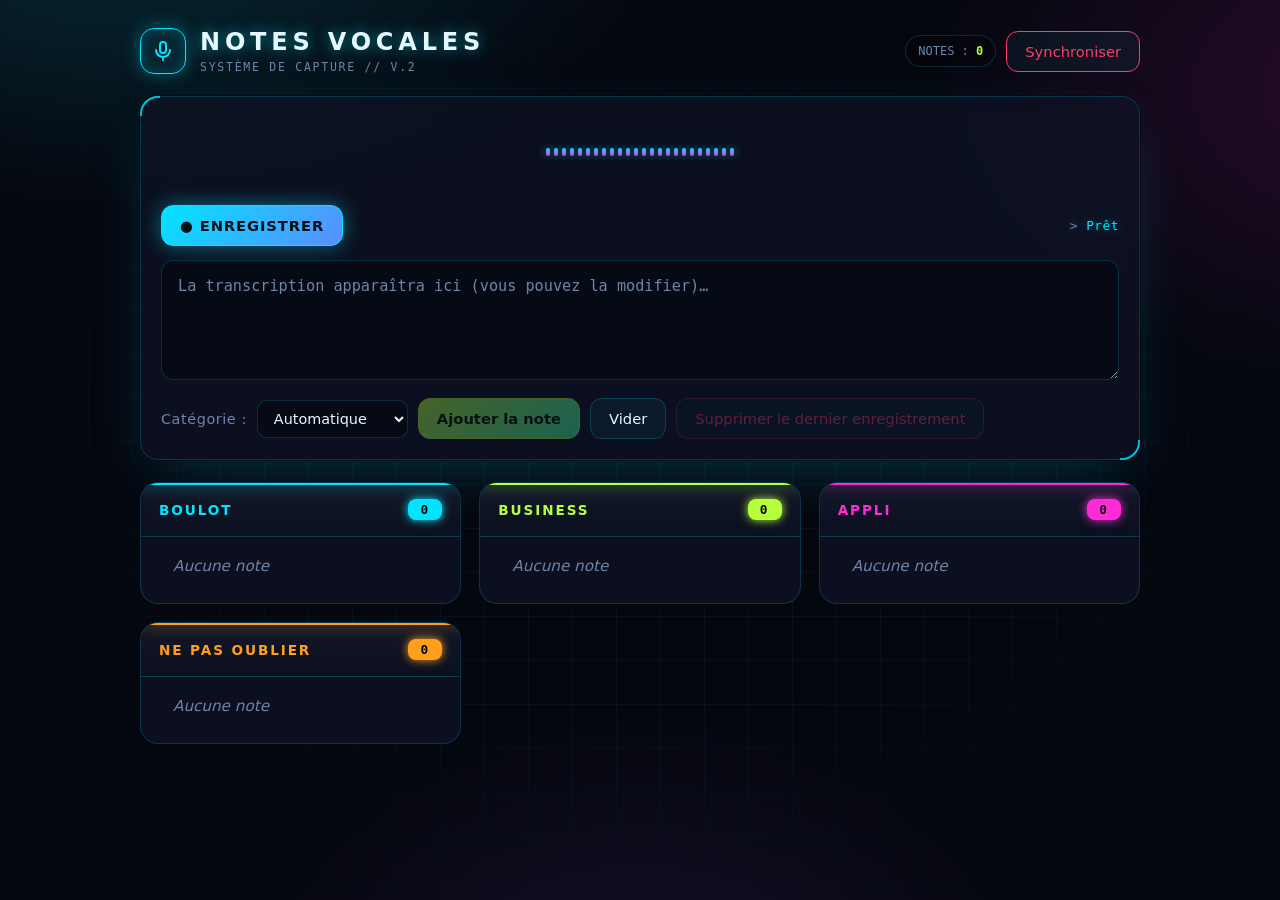
==== Cahier de notes/index.html @ ca99a8df "style de boite de dialogue comme le site" ====
<!DOCTYPE html>
<html lang="fr">
<head>
<meta charset="UTF-8">
<meta name="viewport" content="width=device-width, initial-scale=1, viewport-fit=cover">
<title>Notes vocales — NEXUS</title>
<style>
:root{
  --bg:#05070f;
  --panel:rgba(14,20,40,.72);
  --line:rgba(0,229,255,.18);
  --text:#e6f7ff;
  --muted:#6f85a8;
  --cyan:#00e5ff;
  --magenta:#ff2bd6;
  --lime:#b6ff3b;
  --violet:#a855ff;
  --danger:#ff3b6b;
  --boulot:#00e5ff;
  --business:#b6ff3b;
  --appli:#ff2bd6;
  --oublier:#ff9f1c;
  color-scheme:dark;
  box-sizing:border-box;
  padding-top:env(safe-area-inset-top,0px);
  padding-bottom:env(safe-area-inset-bottom,0px);
}
*{box-sizing:border-box}
html,body{min-height:100%}
body{
  margin:0;padding:28px 16px 48px;
  font-family:system-ui,-apple-system,"Segoe UI",Roboto,sans-serif;
  color:var(--text);
  background:
    radial-gradient(900px 500px at 10% -10%,rgba(0,229,255,.16),transparent 60%),
    radial-gradient(800px 500px at 110% 10%,rgba(255,43,214,.14),transparent 60%),
    radial-gradient(700px 600px at 50% 120%,rgba(168,85,255,.14),transparent 60%),
    var(--bg);
  background-attachment:fixed;
}
/* grille HUD en arrière-plan */
body::before{
  content:"";position:fixed;inset:0;pointer-events:none;z-index:0;
  background-image:
    linear-gradient(rgba(0,229,255,.05) 1px,transparent 1px),
    linear-gradient(90deg,rgba(0,229,255,.05) 1px,transparent 1px);
  background-size:44px 44px;
  mask-image:radial-gradient(ellipse at center,#000 40%,transparent 80%);
}
main{position:relative;z-index:1;max-width:1000px;margin:0 auto}

/* En-tête */
header.top{display:flex;align-items:center;justify-content:space-between;gap:16px;flex-wrap:wrap;margin-bottom:22px}
.brand{display:flex;align-items:center;gap:14px}
.logo{
  width:46px;height:46px;border-radius:14px;display:grid;place-items:center;
  border:1px solid var(--cyan);box-shadow:0 0 18px rgba(0,229,255,.35),inset 0 0 14px rgba(0,229,255,.2);
  background:rgba(0,229,255,.06);
}
.logo svg{width:24px;height:24px;stroke:var(--cyan);fill:none;stroke-width:2;stroke-linecap:round}
h1{margin:0;font-size:1.5rem;letter-spacing:.2em;text-transform:uppercase;font-weight:700;
  text-shadow:0 0 14px rgba(0,229,255,.55)}
.sub{font-family:ui-monospace,SFMono-Regular,Menlo,Consolas,monospace;font-size:.72rem;color:var(--muted);letter-spacing:.15em;margin-top:4px}
.stats{font-family:ui-monospace,SFMono-Regular,Menlo,Consolas,monospace;font-size:.75rem;color:var(--muted);
  border:1px solid var(--line);padding:8px 12px;border-radius:999px;background:rgba(0,0,0,.25)}
.stats b{color:var(--lime);font-weight:700}
#syncBtn{border-color:var(--danger);color:var(--danger)}
#syncBtn.synced{border-color:var(--lime);color:var(--lime)}

/* Panneaux verre */
.panel{
  position:relative;background:var(--panel);
  border:1px solid var(--line);border-radius:18px;padding:20px;margin-bottom:22px;
  backdrop-filter:blur(12px);-webkit-backdrop-filter:blur(12px);
  box-shadow:0 0 0 1px rgba(0,0,0,.4),0 20px 60px -20px rgba(0,229,255,.25);
}
.panel::before,.panel::after{content:"";position:absolute;width:18px;height:18px;border-color:var(--cyan);border-style:solid;opacity:.8}
.panel::before{top:-1px;left:-1px;border-width:2px 0 0 2px;border-radius:18px 0 0 0}
.panel::after{bottom:-1px;right:-1px;border-width:0 2px 2px 0;border-radius:0 0 18px 0}

.row{display:flex;gap:10px;flex-wrap:wrap;align-items:center}

/* Visualiseur d'onde */
.wave{display:flex;align-items:center;justify-content:center;gap:4px;height:70px;margin-bottom:18px}
.wave span{
  width:4px;height:8px;border-radius:4px;
  background:linear-gradient(180deg,var(--cyan),var(--magenta));
  box-shadow:0 0 8px rgba(0,229,255,.5);
  transition:height .3s ease;
}
.wave.active span{animation:wave 1.1s ease-in-out infinite}
.wave span:nth-child(2n){animation-duration:.8s}
.wave span:nth-child(3n){animation-duration:1.4s}
.wave span:nth-child(5n){animation-duration:.95s}
.wave span:nth-child(1){animation-delay:-.1s}
.wave span:nth-child(4){animation-delay:-.4s}
.wave span:nth-child(7){animation-delay:-.7s}
.wave span:nth-child(10){animation-delay:-.2s}
.wave span:nth-child(13){animation-delay:-.6s}
.wave span:nth-child(16){animation-delay:-.3s}
.wave span:nth-child(19){animation-delay:-.9s}
.wave span:nth-child(22){animation-delay:-.5s}
@keyframes wave{0%,100%{height:8px}50%{height:64px}}

/* Fenêtre de confirmation */
.modal-overlay{
  position:fixed;inset:0;z-index:100;display:flex;align-items:center;justify-content:center;padding:20px;
  background:rgba(5,7,15,.7);backdrop-filter:blur(6px);-webkit-backdrop-filter:blur(6px);
  opacity:0;pointer-events:none;transition:opacity .2s;
}
.modal-overlay.open{opacity:1;pointer-events:auto}
.modal{
  width:100%;max-width:380px;padding:24px;border-radius:18px;
  background:var(--panel);border:1px solid var(--line);position:relative;overflow:hidden;
  box-shadow:0 0 40px rgba(0,229,255,.2);
  transform:translateY(12px) scale(.97);transition:transform .2s;
}
.modal-overlay.open .modal{transform:none}
.modal::before{content:"";position:absolute;left:0;right:0;top:0;height:2px;background:var(--danger);box-shadow:0 0 14px var(--danger)}
.modal h2{
  margin:4px 0 8px;font-size:.85rem;font-weight:700;letter-spacing:.14em;text-transform:uppercase;color:var(--danger);
}
.modal p{margin:0 0 22px;color:var(--text);line-height:1.5;font-size:1rem}
.modal-actions{display:flex;gap:10px;justify-content:flex-end;flex-wrap:wrap}
.modal-actions .danger{background:rgba(255,59,107,.12)}

/* Boutons */
button{
  font:inherit;font-size:.92rem;cursor:pointer;position:relative;
  padding:11px 18px;border-radius:12px;
  border:1px solid var(--line);background:rgba(0,229,255,.05);color:var(--text);
  transition:box-shadow .2s,background .2s,transform .1s;
}
button:hover:not(:disabled){box-shadow:0 0 16px rgba(0,229,255,.35);background:rgba(0,229,255,.12)}
button:active:not(:disabled){transform:translateY(1px)}
button:disabled{opacity:.35;cursor:not-allowed}
#recBtn{
  border-color:var(--cyan);color:#021018;font-weight:700;letter-spacing:.06em;text-transform:uppercase;
  background:linear-gradient(135deg,var(--cyan),#5b8cff);
  box-shadow:0 0 20px rgba(0,229,255,.45);
}
#recBtn.recording{
  border-color:var(--magenta);color:#fff;
  background:linear-gradient(135deg,var(--magenta),#ff5e7e);
  box-shadow:0 0 22px rgba(255,43,214,.6);
  animation:pulse 1.4s ease-in-out infinite;
}
@keyframes pulse{0%,100%{box-shadow:0 0 14px rgba(255,43,214,.45)}50%{box-shadow:0 0 34px rgba(255,43,214,.9)}}
.primary{border-color:var(--lime);color:#081200;font-weight:700;background:linear-gradient(135deg,var(--lime),#38ffb0)}
.primary:hover:not(:disabled){box-shadow:0 0 18px rgba(182,255,59,.5);background:linear-gradient(135deg,var(--lime),#38ffb0)}
.danger{color:var(--danger);border-color:rgba(255,59,107,.4)}
.danger:hover:not(:disabled){box-shadow:0 0 16px rgba(255,59,107,.35);background:rgba(255,59,107,.1)}

#status{
  font-family:ui-monospace,SFMono-Regular,Menlo,Consolas,monospace;font-size:.8rem;color:var(--cyan);
  letter-spacing:.04em;margin-left:auto;text-shadow:0 0 8px rgba(0,229,255,.5);
}
#status::before{content:"> ";color:var(--muted)}

/* Zone de transcription */
textarea,select{font:inherit;color:var(--text)}
textarea{
  width:100%;min-height:120px;resize:vertical;margin:14px 0;padding:14px 16px;border-radius:12px;
  background:rgba(0,0,0,.35);border:1px solid var(--line);outline:none;line-height:1.5;
  font-family:ui-monospace,SFMono-Regular,Menlo,Consolas,monospace;font-size:.95rem;
  transition:border-color .2s,box-shadow .2s;
}
textarea:focus{border-color:var(--cyan);box-shadow:0 0 0 3px rgba(0,229,255,.15)}
textarea::placeholder{color:var(--muted)}
select{
  padding:9px 12px;border-radius:10px;border:1px solid var(--line);background:rgba(0,0,0,.35);
  outline:none;cursor:pointer;
}
select:focus{border-color:var(--cyan)}
label{display:flex;gap:10px;align-items:center;font-size:.9rem;color:var(--muted);letter-spacing:.04em}

/* Cartes des catégories */
.grid{display:grid;grid-template-columns:repeat(auto-fit,minmax(270px,1fr));gap:18px}
.card{
  position:relative;background:var(--panel);border:1px solid var(--line);border-radius:18px;overflow:hidden;
  display:flex;flex-direction:column;backdrop-filter:blur(12px);-webkit-backdrop-filter:blur(12px);
  --c:var(--cyan);
}
.card.boulot{--c:var(--boulot)}
.card.business{--c:var(--business)}
.card.appli{--c:var(--appli)}
.card.oublier{--c:var(--oublier)}
.card::before{content:"";position:absolute;left:0;right:0;top:0;height:2px;background:var(--c);box-shadow:0 0 14px var(--c)}
.card header{
  padding:16px 18px;display:flex;justify-content:space-between;align-items:center;
  font-weight:700;letter-spacing:.14em;text-transform:uppercase;font-size:.85rem;color:var(--c);
  border-bottom:1px solid var(--line);background:linear-gradient(180deg,rgba(255,255,255,.03),transparent);
}
.count{
  font-family:ui-monospace,SFMono-Regular,Menlo,Consolas,monospace;font-size:.8rem;
  min-width:34px;text-align:center;padding:3px 8px;border-radius:8px;
  color:#05070f;background:var(--c);box-shadow:0 0 10px var(--c);
}
.card ul{list-style:none;margin:0;padding:6px 18px 14px;max-height:440px;overflow:auto;flex:1}
.card li{
  padding:12px 0 12px 14px;border-bottom:1px dashed var(--line);font-size:.95rem;line-height:1.45;
  white-space:pre-wrap;word-break:break-word;position:relative;
}
.card li::before{content:"";position:absolute;left:0;top:18px;width:6px;height:6px;border-radius:50%;background:var(--c);box-shadow:0 0 8px var(--c)}
.card li:last-child{border-bottom:none}
.card li small{
  display:block;color:var(--muted);margin-top:6px;font-size:.72rem;
  font-family:ui-monospace,SFMono-Regular,Menlo,Consolas,monospace;letter-spacing:.05em;
}
.empty{color:var(--muted);font-style:italic;list-style:none;font-size:.9rem}
.empty::before{display:none}
.card li{padding-right:34px}
.note-del{
  position:absolute;right:0;top:9px;width:26px;height:26px;padding:0;
  display:grid;place-items:center;border-radius:8px;font-size:.9rem;line-height:1;
  border:1px solid rgba(255,59,107,.35);background:rgba(255,59,107,.06);color:var(--danger);
  opacity:.7;
}
.note-del:hover:not(:disabled){opacity:1;box-shadow:0 0 12px rgba(255,59,107,.5);background:rgba(255,59,107,.15)}
.card ul::-webkit-scrollbar{width:6px}
.card ul::-webkit-scrollbar-thumb{background:var(--line);border-radius:3px}

@media (max-width:560px){
  h1{font-size:1.2rem}
  #status{margin-left:0;width:100%}
}
@media (prefers-reduced-motion:reduce){
  .wave.active span,#recBtn.recording{animation:none}
}
</style>
</head>
<body>
<main>
  <header class="top">
    <div class="brand">
      <div class="logo" aria-hidden="true">
        <svg viewBox="0 0 24 24"><rect x="9" y="3" width="6" height="11" rx="3"/><path d="M5 11a7 7 0 0 0 14 0M12 18v3"/></svg>
      </div>
      <div>
        <h1>Notes vocales</h1>
        <div class="sub">SYSTÈME DE CAPTURE // V.2</div>
      </div>
    </div>
    <div class="row">
      <div class="stats">NOTES : <b id="total">0</b></div>
      <button id="syncBtn" type="button">Synchroniser</button>
    </div>
  </header>

  <section class="panel">
    <div class="wave" id="wave" aria-hidden="true">
      <span></span><span></span><span></span><span></span><span></span><span></span><span></span><span></span><span></span><span></span><span></span><span></span><span></span><span></span><span></span><span></span><span></span><span></span><span></span><span></span><span></span><span></span><span></span><span></span>
    </div>

    <div class="row">
      <button id="recBtn">● Enregistrer</button>
      <span id="status">Prêt</span>
    </div>

    <textarea id="transcript" placeholder="La transcription apparaîtra ici (vous pouvez la modifier)…"></textarea>

    <div class="row">
      <label>Catégorie :
        <select id="category">
          <option value="auto">Automatique</option>
          <option value="boulot">Boulot</option>
          <option value="business">Business</option>
          <option value="appli">Appli</option>
          <option value="oublier">Ne pas oublier</option>
        </select>
      </label>
      <button id="addBtn" class="primary" disabled>Ajouter la note</button>
      <button id="clearBtn">Vider</button>
      <button id="deleteLastBtn" class="danger" disabled>Supprimer le dernier enregistrement</button>
    </div>
  </section>

  <section class="grid">
    <article class="card boulot">
      <header><span>Boulot</span><span class="count" id="count-boulot">0</span></header>
      <ul id="list-boulot"></ul>
    </article>
    <article class="card business">
      <header><span>Business</span><span class="count" id="count-business">0</span></header>
      <ul id="list-business"></ul>
    </article>
    <article class="card appli">
      <header><span>Appli</span><span class="count" id="count-appli">0</span></header>
      <ul id="list-appli"></ul>
    </article>
    <article class="card oublier">
      <header><span>Ne pas oublier</span><span class="count" id="count-oublier">0</span></header>
      <ul id="list-oublier"></ul>
    </article>
  </section>
</main>

<div class="modal-overlay" id="confirmOverlay" aria-hidden="true">
  <div class="modal" role="dialog" aria-modal="true" aria-labelledby="confirmTitle" aria-describedby="confirmMessage">
    <h2 id="confirmTitle">Confirmation</h2>
    <p id="confirmMessage"></p>
    <div class="modal-actions">
      <button id="confirmCancel" type="button">Annuler</button>
      <button id="confirmOk" type="button" class="danger">Supprimer</button>
    </div>
  </div>
</div>

<script>
const CATS = ['boulot', 'business', 'appli', 'oublier'];
const LABELS = { boulot: 'Boulot', business: 'Business', appli: 'Appli', oublier: 'Ne pas oublier' };
const KEYWORDS = {
  boulot: ['réunion', 'collègue', 'équipe', 'chef', 'bureau', 'mail', 'rapport', 'planning', 'deadline', 'rendez-vous', 'tâche', 'projet'],
  business: ['client', 'vente', 'chiffre', 'budget', 'facture', 'marché', 'investisseur', 'stratégie', 'marge', 'bénéfice', 'prospect', 'contrat', 'offre'],
  appli: ['appli', 'application', 'bug', 'fonctionnalité', 'écran', 'bouton', 'code', 'version', 'interface', 'notification', 'développer', 'mise à jour', 'test'],
  oublier: ['rappeler', 'acheter', 'penser à', 'ne pas oublier', 'important', 'urgent', 'impérativement', 'anniversaire', 'ne pas manquer', 'à faire']
};
const STORE_KEY = 'notes-vocales-v1';
const NOTES_API = '../api/notes';

const recBtn = document.getElementById('recBtn');
const statusEl = document.getElementById('status');
const transcript = document.getElementById('transcript');
const categorySel = document.getElementById('category');
const addBtn = document.getElementById('addBtn');
const clearBtn = document.getElementById('clearBtn');
const deleteLastBtn = document.getElementById('deleteLastBtn');
const waveEl = document.getElementById('wave');

let notes = load();
let notesFileSha = null;
let notesSynced = false;
let notesSyncQueue = Promise.resolve();
let notesSyncPending = 0;
let listening = false;
let finalText = '';
let recognition = null;
const SR = window.SpeechRecognition || window.webkitSpeechRecognition;

// Stockage : texte seulement. L'audio n'est jamais conservé.
function load() {
  try {
    return JSON.parse(localStorage.getItem(STORE_KEY)) || [];
  } catch { return []; }
}
function save() {
  try {
    localStorage.setItem(STORE_KEY, JSON.stringify(notes));
  } catch {}
  if (notesSynced) queueNotesSave();
}

function setNotesSyncState(synced) {
  const button = document.getElementById('syncBtn');
  button.classList.toggle('synced', synced && notesSyncPending === 0);
  button.title = synced && notesSyncPending === 0 ? 'Notes synchronisées avec GitHub' : 'Notes non synchronisées avec GitHub';
  button.setAttribute('aria-label', button.title);
}

async function writeNotes() {
  const response = await fetch(NOTES_API, {
    method: 'PUT', headers: { 'Content-Type': 'application/json' },
    body: JSON.stringify({ notes, ...(notesFileSha ? { sha: notesFileSha } : {}) })
  });
  const result = await response.json().catch(() => ({}));
  if (!response.ok) {
    if (response.status === 409) notesFileSha = null;
    throw new Error(result.error || `Échec de l'enregistrement (${response.status}).`);
  }
  notesFileSha = result.sha;
}

function queueNotesSave() {
  notesSyncPending++;
  setNotesSyncState(false);
  notesSyncQueue = notesSyncQueue.then(async () => {
    try {
      await writeNotes();
    } catch (error) {
      statusEl.textContent = 'Synchronisation impossible : ' + error.message;
      notesSynced = false;
    } finally {
      notesSyncPending--;
      setNotesSyncState(notesSynced);
    }
  });
}

async function syncNotes() {
  const button = document.getElementById('syncBtn');
  button.disabled = true;
  statusEl.textContent = 'Synchronisation avec GitHub…';
  try {
    await notesSyncQueue;
    const response = await fetch(NOTES_API);
    if (response.status === 404) {
      notesFileSha = null;
      await writeNotes();
    } else {
      const result = await response.json().catch(() => ({}));
      if (!response.ok) throw new Error(result.error || `Lecture impossible (${response.status}).`);
      notesFileSha = result.sha;
      const merged = new Map((result.notes || []).map(note => [String(note.id), note]));
      for (const note of notes) if (!merged.has(String(note.id))) merged.set(String(note.id), note);
      notes = [...merged.values()];
      try { localStorage.setItem(STORE_KEY, JSON.stringify(notes)); } catch {}
      if (notes.length !== result.notes.length) await writeNotes();
    }
    notesSynced = true;
    setNotesSyncState(true);
    render();
    statusEl.textContent = 'Notes synchronisées avec GitHub.';
  } catch (error) {
    notesSynced = false;
    setNotesSyncState(false);
    statusEl.textContent = 'Synchronisation impossible : ' + error.message;
  } finally { button.disabled = false; }
}

// Supprime les anciens audios stockés par les versions précédentes
try { indexedDB.deleteDatabase('notes-vocales-audio'); } catch {}

function classify(text) {
  const t = text.toLowerCase();
  let best = 'boulot', score = 0;
  for (const c of CATS) {
    const s = KEYWORDS[c].reduce((n, k) => n + (t.includes(k) ? 1 : 0), 0);
    if (s > score) { score = s; best = c; }
  }
  return best;
}

function updateButtons() {
  addBtn.disabled = listening || !transcript.value.trim();
  clearBtn.disabled = listening;
  deleteLastBtn.disabled = !notes.length;
}

if (SR) {
  recognition = new SR();
  recognition.lang = 'fr-FR';
  recognition.continuous = true;
  recognition.interimResults = true;
  recognition.onresult = e => {
    let interim = '';
    for (let i = e.resultIndex; i < e.results.length; i++) {
      const r = e.results[i];
      if (r.isFinal) finalText += r[0].transcript + ' ';
      else interim += r[0].transcript;
    }
    transcript.value = (finalText + interim).trimStart();
    updateButtons();
  };
  recognition.onend = () => { if (listening) recognition.start(); };
  recognition.onerror = e => {
    if (e.error !== 'no-speech') statusEl.textContent = 'Erreur de reconnaissance : ' + e.error;
  };
}

function startRecording() {
  if (!recognition) {
    statusEl.textContent = 'Transcription vocale non supportée par ce navigateur (saisissez le texte).';
    return;
  }
  finalText = transcript.value.trim() ? transcript.value.trim() + ' ' : '';
  listening = true;
  recBtn.textContent = '■ Arrêter';
  recBtn.classList.add('recording');
  waveEl.classList.add('active');
  statusEl.textContent = 'Enregistrement en cours…';
  try { recognition.start(); } catch {}
  updateButtons();
}

function stopRecording() {
  listening = false;
  if (recognition) { try { recognition.stop(); } catch {} }
  recBtn.textContent = '● Enregistrer';
  recBtn.classList.remove('recording');
  waveEl.classList.remove('active');
  statusEl.textContent = 'Enregistrement terminé';
  updateButtons();
}

recBtn.addEventListener('click', () => listening ? stopRecording() : startRecording());
document.getElementById('syncBtn').addEventListener('click', syncNotes);
transcript.addEventListener('input', updateButtons);

addBtn.addEventListener('click', () => {
  const text = transcript.value.trim();
  if (!text) return;
  const chosen = categorySel.value;
  const cat = chosen === 'auto' ? classify(text) : chosen;
  notes.push({ id: Date.now(), text, cat, date: new Date().toLocaleString('fr-FR') });
  save();
  transcript.value = '';
  finalText = '';
  render();
  statusEl.textContent = 'Note ajoutée dans ' + LABELS[cat];
});

clearBtn.addEventListener('click', () => {
  transcript.value = '';
  finalText = '';
  updateButtons();
});


// Fenêtre de confirmation dans le style de l'application
const confirmOverlay = document.getElementById('confirmOverlay');
const confirmMessage = document.getElementById('confirmMessage');
const confirmOk = document.getElementById('confirmOk');
const confirmCancel = document.getElementById('confirmCancel');
let confirmResolve = null;

function closeConfirm(result) {
  confirmOverlay.classList.remove('open');
  confirmOverlay.setAttribute('aria-hidden', 'true');
  const resolve = confirmResolve;
  confirmResolve = null;
  if (resolve) resolve(result);
}

function askConfirm(message) {
  confirmMessage.textContent = message;
  confirmOverlay.classList.add('open');
  confirmOverlay.setAttribute('aria-hidden', 'false');
  confirmOk.focus();
  return new Promise(resolve => { confirmResolve = resolve; });
}

confirmOk.addEventListener('click', () => closeConfirm(true));
confirmCancel.addEventListener('click', () => closeConfirm(false));
confirmOverlay.addEventListener('click', e => { if (e.target === confirmOverlay) closeConfirm(false); });
document.addEventListener('keydown', e => {
  if (!confirmOverlay.classList.contains('open')) return;
  if (e.key === 'Escape') closeConfirm(false);
});

deleteLastBtn.addEventListener('click', async () => {
  if (!notes.length) return;
  if (!await askConfirm('Supprimer le dernier enregistrement ?')) return;
  notes.pop();
  save();
  render();
  statusEl.textContent = 'Dernier enregistrement supprimé';
});

async function deleteNote(id) {
  const note = notes.find(n => n.id === id);
  if (!note) return;
  if (!await askConfirm('Supprimer cette note ?')) return;
  notes = notes.filter(n => n.id !== id);
  save();
  render();
  statusEl.textContent = 'Note supprimée de ' + LABELS[note.cat];
}

function render() {
  document.getElementById('total').textContent = notes.length;
  for (const c of CATS) {
    const ul = document.getElementById('list-' + c);
    const items = notes.filter(n => n.cat === c);
    document.getElementById('count-' + c).textContent = items.length;
    ul.innerHTML = '';
    if (!items.length) {
      const li = document.createElement('li');
      li.className = 'empty';
      li.textContent = 'Aucune note';
      ul.appendChild(li);
      continue;
    }
    items.forEach(n => {
      const li = document.createElement('li');
      li.textContent = n.text;
      const sm = document.createElement('small');
      sm.textContent = n.date;
      li.appendChild(sm);
      const del = document.createElement('button');
      del.className = 'note-del';
      del.title = 'Supprimer cette note';
      del.setAttribute('aria-label', 'Supprimer cette note');
      del.textContent = '✕';
      del.disabled = listening;
      del.addEventListener('click', () => deleteNote(n.id));
      li.appendChild(del);
      ul.appendChild(li);
    });
    ul.scrollTop = ul.scrollHeight;
  }
  updateButtons();
}

if (!SR) statusEl.textContent = 'Transcription vocale non supportée par ce navigateur (essayez Chrome, Edge ou Safari).';
render();
</script>
</body>
</html>
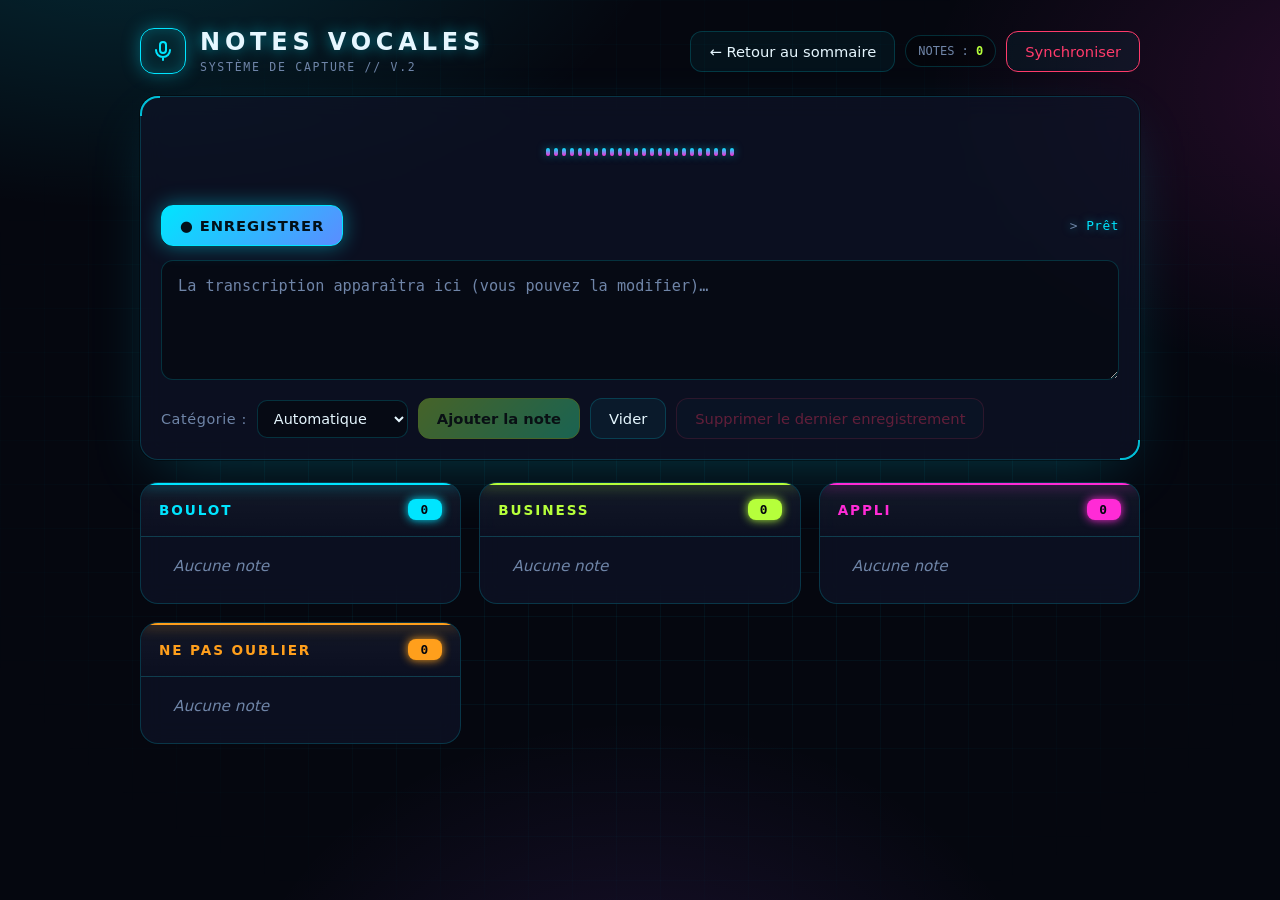
==== commit 559fb379: "bouton retou sommaire de mon carnet de note" ====
--- a/Cahier de notes/index.html
+++ b/Cahier de notes/index.html
@@ -66,6 +66,9 @@
 .stats b{color:var(--lime);font-weight:700}
 #syncBtn{border-color:var(--danger);color:var(--danger)}
 #syncBtn.synced{border-color:var(--lime);color:var(--lime)}
+.back-link{display:inline-flex;align-items:center;text-decoration:none;font:inherit;font-size:.92rem;padding:11px 18px;border-radius:12px;
+  border:1px solid var(--line);background:rgba(0,229,255,.05);color:var(--text);transition:box-shadow .2s,background .2s}
+.back-link:hover{box-shadow:0 0 16px rgba(0,229,255,.35);background:rgba(0,229,255,.12)}
 
 /* Panneaux verre */
 .panel{
@@ -104,18 +107,16 @@
 
 /* Fenêtre de confirmation */
 .modal-overlay{
-  position:fixed;inset:0;z-index:100;display:flex;align-items:center;justify-content:center;padding:20px;
+  position:fixed;inset:0;z-index:100;align-items:center;justify-content:center;padding:20px;
   background:rgba(5,7,15,.7);backdrop-filter:blur(6px);-webkit-backdrop-filter:blur(6px);
-  opacity:0;pointer-events:none;transition:opacity .2s;
-}
-.modal-overlay.open{opacity:1;pointer-events:auto}
+  display:none;
+}
+.modal-overlay.open{display:flex}
 .modal{
   width:100%;max-width:380px;padding:24px;border-radius:18px;
   background:var(--panel);border:1px solid var(--line);position:relative;overflow:hidden;
   box-shadow:0 0 40px rgba(0,229,255,.2);
-  transform:translateY(12px) scale(.97);transition:transform .2s;
-}
-.modal-overlay.open .modal{transform:none}
+}
 .modal::before{content:"";position:absolute;left:0;right:0;top:0;height:2px;background:var(--danger);box-shadow:0 0 14px var(--danger)}
 .modal h2{
   margin:4px 0 8px;font-size:.85rem;font-weight:700;letter-spacing:.14em;text-transform:uppercase;color:var(--danger);
@@ -242,6 +243,7 @@
       </div>
     </div>
     <div class="row">
+      <a class="back-link" href="../index.html">← Retour au sommaire</a>
       <div class="stats">NOTES : <b id="total">0</b></div>
       <button id="syncBtn" type="button">Synchroniser</button>
     </div>
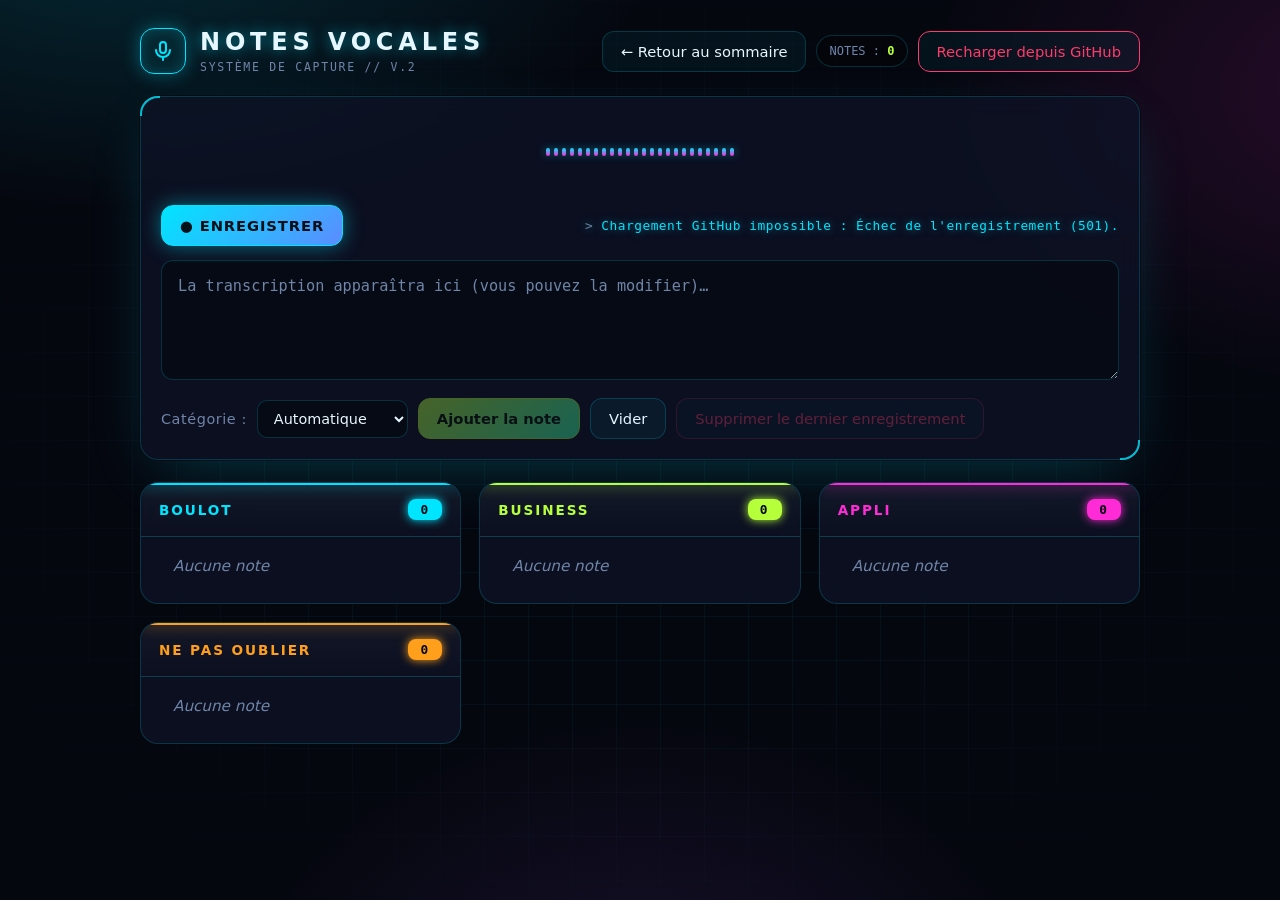
==== commit db7c2a8c: "correction de la synchro" ====
--- a/Cahier de notes/index.html
+++ b/Cahier de notes/index.html
@@ -245,7 +245,7 @@
     <div class="row">
       <a class="back-link" href="../index.html">← Retour au sommaire</a>
       <div class="stats">NOTES : <b id="total">0</b></div>
-      <button id="syncBtn" type="button">Synchroniser</button>
+      <button id="syncBtn" type="button">Recharger depuis GitHub</button>
     </div>
   </header>
 
@@ -317,8 +317,9 @@
   appli: ['appli', 'application', 'bug', 'fonctionnalité', 'écran', 'bouton', 'code', 'version', 'interface', 'notification', 'développer', 'mise à jour', 'test'],
   oublier: ['rappeler', 'acheter', 'penser à', 'ne pas oublier', 'important', 'urgent', 'impérativement', 'anniversaire', 'ne pas manquer', 'à faire']
 };
-const STORE_KEY = 'notes-vocales-v1';
 const NOTES_API = '../api/notes';
+// Efface la copie locale des anciennes versions : GitHub est la source unique.
+try { localStorage.removeItem('notes-vocales-v1'); } catch {}
 
 const recBtn = document.getElementById('recBtn');
 const statusEl = document.getElementById('status');
@@ -329,9 +330,9 @@
 const deleteLastBtn = document.getElementById('deleteLastBtn');
 const waveEl = document.getElementById('wave');
 
-let notes = load();
+let notes = [];
 let notesFileSha = null;
-let notesSynced = false;
+let notesReady = false;
 let notesSyncQueue = Promise.resolve();
 let notesSyncPending = 0;
 let listening = false;
@@ -339,84 +340,91 @@
 let recognition = null;
 const SR = window.SpeechRecognition || window.webkitSpeechRecognition;
 
-// Stockage : texte seulement. L'audio n'est jamais conservé.
-function load() {
-  try {
-    return JSON.parse(localStorage.getItem(STORE_KEY)) || [];
-  } catch { return []; }
-}
-function save() {
-  try {
-    localStorage.setItem(STORE_KEY, JSON.stringify(notes));
-  } catch {}
-  if (notesSynced) queueNotesSave();
-}
-
 function setNotesSyncState(synced) {
   const button = document.getElementById('syncBtn');
-  button.classList.toggle('synced', synced && notesSyncPending === 0);
-  button.title = synced && notesSyncPending === 0 ? 'Notes synchronisées avec GitHub' : 'Notes non synchronisées avec GitHub';
+  button.classList.toggle('synced', synced);
+  button.title = synced ? 'Notes chargées depuis GitHub' : 'Notes non chargées depuis GitHub';
   button.setAttribute('aria-label', button.title);
 }
 
-async function writeNotes() {
+async function writeNotes(nextNotes, sha = notesFileSha) {
   const response = await fetch(NOTES_API, {
     method: 'PUT', headers: { 'Content-Type': 'application/json' },
-    body: JSON.stringify({ notes, ...(notesFileSha ? { sha: notesFileSha } : {}) })
+    body: JSON.stringify({ notes: nextNotes, ...(sha ? { sha } : {}) })
   });
   const result = await response.json().catch(() => ({}));
   if (!response.ok) {
-    if (response.status === 409) notesFileSha = null;
     throw new Error(result.error || `Échec de l'enregistrement (${response.status}).`);
   }
-  notesFileSha = result.sha;
-}
-
-function queueNotesSave() {
+  return result.sha;
+}
+
+async function readNotes() {
+  const response = await fetch(NOTES_API);
+  if (response.status === 404) return { sha: null, notes: [] };
+  const result = await response.json().catch(() => ({}));
+  if (!response.ok) throw new Error(result.error || `Lecture impossible (${response.status}).`);
+  if (!Array.isArray(result.notes)) throw new Error('Le fichier GitHub ne contient pas une liste de notes valide.');
+  return result;
+}
+
+function changeNotes(change, successMessage) {
   notesSyncPending++;
-  setNotesSyncState(false);
+  updateButtons();
+  let saved = false;
   notesSyncQueue = notesSyncQueue.then(async () => {
     try {
-      await writeNotes();
+      let nextNotes = change(notes);
+      let nextSha;
+      try {
+        nextSha = await writeNotes(nextNotes);
+      } catch (error) {
+        if (!/HTTP 409/.test(error.message)) throw error;
+        const latest = await readNotes();
+        notes = latest.notes;
+        notesFileSha = latest.sha;
+        nextNotes = change(notes);
+        nextSha = await writeNotes(nextNotes, notesFileSha);
+      }
+      notes = nextNotes;
+      notesFileSha = nextSha;
+      render();
+      statusEl.textContent = successMessage;
+      saved = true;
     } catch (error) {
-      statusEl.textContent = 'Synchronisation impossible : ' + error.message;
-      notesSynced = false;
+      statusEl.textContent = 'Enregistrement GitHub impossible : ' + error.message;
     } finally {
       notesSyncPending--;
-      setNotesSyncState(notesSynced);
+      updateButtons();
+      render();
     }
   });
+  return notesSyncQueue.then(() => saved);
 }
 
 async function syncNotes() {
   const button = document.getElementById('syncBtn');
   button.disabled = true;
-  statusEl.textContent = 'Synchronisation avec GitHub…';
+  statusEl.textContent = 'Chargement des notes depuis GitHub…';
   try {
     await notesSyncQueue;
-    const response = await fetch(NOTES_API);
-    if (response.status === 404) {
-      notesFileSha = null;
-      await writeNotes();
-    } else {
-      const result = await response.json().catch(() => ({}));
-      if (!response.ok) throw new Error(result.error || `Lecture impossible (${response.status}).`);
-      notesFileSha = result.sha;
-      const merged = new Map((result.notes || []).map(note => [String(note.id), note]));
-      for (const note of notes) if (!merged.has(String(note.id))) merged.set(String(note.id), note);
-      notes = [...merged.values()];
-      try { localStorage.setItem(STORE_KEY, JSON.stringify(notes)); } catch {}
-      if (notes.length !== result.notes.length) await writeNotes();
+    const result = await readNotes();
+    notesFileSha = result.sha;
+    notes = result.notes;
+    if (!notesFileSha) {
+      notesFileSha = await writeNotes(notes, null);
     }
-    notesSynced = true;
+    notesReady = true;
     setNotesSyncState(true);
     render();
-    statusEl.textContent = 'Notes synchronisées avec GitHub.';
+    statusEl.textContent = 'Notes chargées depuis GitHub.';
   } catch (error) {
-    notesSynced = false;
     setNotesSyncState(false);
-    statusEl.textContent = 'Synchronisation impossible : ' + error.message;
-  } finally { button.disabled = false; }
+    statusEl.textContent = 'Chargement GitHub impossible : ' + error.message;
+  } finally {
+    button.disabled = false;
+    updateButtons();
+  }
 }
 
 // Supprime les anciens audios stockés par les versions précédentes
@@ -433,9 +441,10 @@
 }
 
 function updateButtons() {
-  addBtn.disabled = listening || !transcript.value.trim();
+  const busy = !notesReady || notesSyncPending > 0;
+  addBtn.disabled = busy || listening || !transcript.value.trim();
   clearBtn.disabled = listening;
-  deleteLastBtn.disabled = !notes.length;
+  deleteLastBtn.disabled = busy || !notes.length;
 }
 
 if (SR) {
@@ -488,17 +497,17 @@
 document.getElementById('syncBtn').addEventListener('click', syncNotes);
 transcript.addEventListener('input', updateButtons);
 
-addBtn.addEventListener('click', () => {
+addBtn.addEventListener('click', async () => {
   const text = transcript.value.trim();
-  if (!text) return;
+  if (!text || !notesReady || notesSyncPending) return;
   const chosen = categorySel.value;
   const cat = chosen === 'auto' ? classify(text) : chosen;
-  notes.push({ id: Date.now(), text, cat, date: new Date().toLocaleString('fr-FR') });
-  save();
+  const note = { id: Date.now(), text, cat, date: new Date().toLocaleString('fr-FR') };
+  addBtn.disabled = true;
+  if (!await changeNotes(current => [...current, note], 'Note ajoutée dans ' + LABELS[cat])) return;
   transcript.value = '';
   finalText = '';
-  render();
-  statusEl.textContent = 'Note ajoutée dans ' + LABELS[cat];
+  updateButtons();
 });
 
 clearBtn.addEventListener('click', () => {
@@ -540,22 +549,16 @@
 });
 
 deleteLastBtn.addEventListener('click', async () => {
-  if (!notes.length) return;
+  if (!notesReady || notesSyncPending || !notes.length) return;
   if (!await askConfirm('Supprimer le dernier enregistrement ?')) return;
-  notes.pop();
-  save();
-  render();
-  statusEl.textContent = 'Dernier enregistrement supprimé';
+  await changeNotes(current => current.slice(0, -1), 'Dernier enregistrement supprimé');
 });
 
 async function deleteNote(id) {
   const note = notes.find(n => n.id === id);
   if (!note) return;
   if (!await askConfirm('Supprimer cette note ?')) return;
-  notes = notes.filter(n => n.id !== id);
-  save();
-  render();
-  statusEl.textContent = 'Note supprimée de ' + LABELS[note.cat];
+  await changeNotes(current => current.filter(n => n.id !== id), 'Note supprimée de ' + LABELS[note.cat]);
 }
 
 function render() {
@@ -583,7 +586,7 @@
       del.title = 'Supprimer cette note';
       del.setAttribute('aria-label', 'Supprimer cette note');
       del.textContent = '✕';
-      del.disabled = listening;
+      del.disabled = listening || !notesReady || notesSyncPending > 0;
       del.addEventListener('click', () => deleteNote(n.id));
       li.appendChild(del);
       ul.appendChild(li);
@@ -595,6 +598,7 @@
 
 if (!SR) statusEl.textContent = 'Transcription vocale non supportée par ce navigateur (essayez Chrome, Edge ou Safari).';
 render();
+syncNotes();
 </script>
 </body>
 </html>
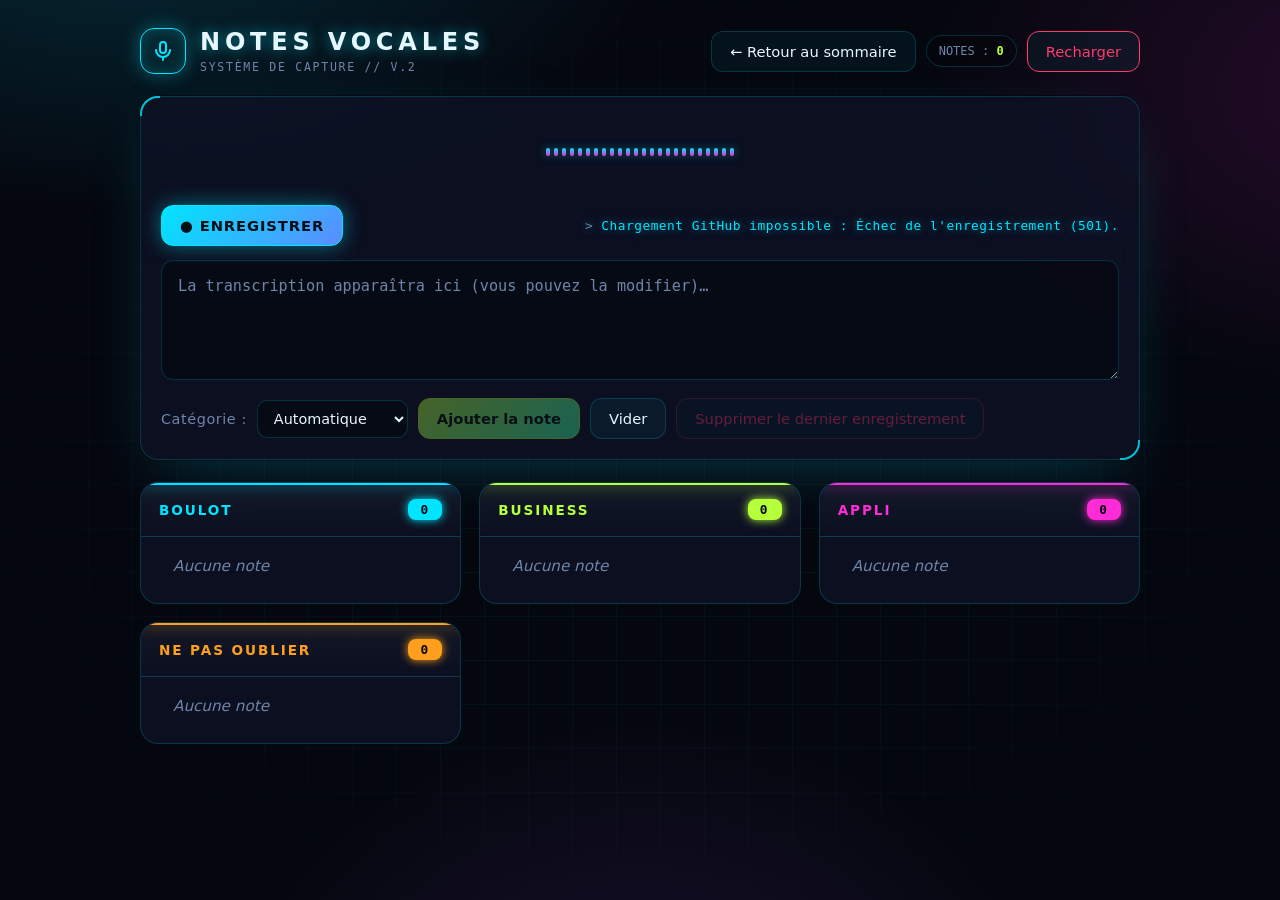
==== commit 5f1a5832: "liste courses" ====
--- a/Cahier de notes/index.html
+++ b/Cahier de notes/index.html
@@ -217,6 +217,19 @@
   border:1px solid rgba(255,59,107,.35);background:rgba(255,59,107,.06);color:var(--danger);
   opacity:.7;
 }
+.card li{cursor:grab;-webkit-touch-callout:none}
+.card li.dragging{opacity:.35}
+.card li.saving{opacity:.45;pointer-events:none}
+.wheel{display:inline-block;width:18px;height:18px;margin-left:auto;margin-right:10px;border-radius:50%;
+  border:2px solid var(--line);border-top-color:var(--c);box-shadow:0 0 8px var(--c);animation:spin .8s linear infinite}
+.wheel[hidden]{display:none}
+@keyframes spin{to{transform:rotate(360deg)}}
+.drag-ghost{position:fixed;z-index:200;pointer-events:none;padding:12px 14px;border-radius:12px;
+  border:1px solid var(--cyan);background:rgba(14,20,40,.92);color:var(--text);
+  box-shadow:0 14px 34px rgba(0,0,0,.55),0 0 18px rgba(0,229,255,.35);
+  white-space:pre-wrap;word-break:break-word;font-size:.95rem;line-height:1.45}
+body.is-dragging{user-select:none;-webkit-user-select:none;cursor:grabbing}
+.card ul.drop-target{background:rgba(0,229,255,.06);box-shadow:inset 0 0 0 1px var(--c);border-radius:12px}
 .note-del:hover:not(:disabled){opacity:1;box-shadow:0 0 12px rgba(255,59,107,.5);background:rgba(255,59,107,.15)}
 .card ul::-webkit-scrollbar{width:6px}
 .card ul::-webkit-scrollbar-thumb{background:var(--line);border-radius:3px}
@@ -245,7 +258,7 @@
     <div class="row">
       <a class="back-link" href="../index.html">← Retour au sommaire</a>
       <div class="stats">NOTES : <b id="total">0</b></div>
-      <button id="syncBtn" type="button">Recharger depuis GitHub</button>
+      <button id="syncBtn" type="button">Recharger</button>
     </div>
   </header>
 
@@ -554,12 +567,132 @@
   await changeNotes(current => current.slice(0, -1), 'Dernier enregistrement supprimé');
 });
 
+async function changeCategory(id, newCat) {
+  const note = notes.find(n => n.id === id);
+  if (!note || note.cat === newCat || !CATS.includes(newCat)) return;
+  if (!canMove()) return;
+  pendingMove = { id, cat: newCat };
+  render();
+  statusEl.textContent = 'Déplacement en cours…';
+  try {
+    await changeNotes(
+      current => current.map(n => n.id === id ? { ...n, cat: newCat } : n),
+      'Note déplacée vers ' + LABELS[newCat]
+    );
+  } finally {
+    pendingMove = null;
+    render();
+  }
+}
+
 async function deleteNote(id) {
   const note = notes.find(n => n.id === id);
   if (!note) return;
   if (!await askConfirm('Supprimer cette note ?')) return;
   await changeNotes(current => current.filter(n => n.id !== id), 'Note supprimée de ' + LABELS[note.cat]);
 }
+
+let pendingMove = null;
+let press = null;
+let drag = null;
+const DRAG_HOLD_MS = 280;
+const wheels = {};
+for (const c of CATS) {
+  const ul = document.getElementById('list-' + c);
+  ul.dataset.cat = c;
+  const header = ul.parentElement.querySelector('header');
+  const wheel = document.createElement('span');
+  wheel.className = 'wheel';
+  wheel.hidden = true;
+  wheel.setAttribute('role', 'status');
+  wheel.setAttribute('aria-label', 'Mise à jour en cours');
+  header.insertBefore(wheel, header.querySelector('.count'));
+  wheels[c] = wheel;
+}
+
+function updateWheels() {
+  for (const c of CATS) wheels[c].hidden = !(pendingMove && pendingMove.cat === c);
+}
+
+function canMove() {
+  return !(listening || !notesReady || notesSyncPending > 0 || pendingMove);
+}
+
+// Souris : glisser après 5 px. Tactile : maintien d'environ 280 ms, sinon le défilement reste possible.
+function startPress(e, li, n) {
+  if (e.pointerType === 'mouse' && e.button !== 0) return;
+  if (e.target.closest('.note-del') || !canMove()) return;
+  press = { li, n, pointerId: e.pointerId, x: e.clientX, y: e.clientY, type: e.pointerType, timer: null };
+  if (e.pointerType === 'touch') {
+    press.timer = setTimeout(() => beginDrag(press.x, press.y), DRAG_HOLD_MS);
+  }
+}
+
+function cancelPress() {
+  if (press) clearTimeout(press.timer);
+  press = null;
+}
+
+function beginDrag(x, y) {
+  if (!press) return;
+  const { li, n, pointerId } = press;
+  cancelPress();
+  if (!canMove()) return;
+  const rect = li.getBoundingClientRect();
+  const ghost = document.createElement('div');
+  ghost.className = 'drag-ghost';
+  ghost.textContent = n.text;
+  ghost.style.width = rect.width + 'px';
+  document.body.appendChild(ghost);
+  drag = { li, n, pointerId, ghost, target: null, offX: x - rect.left, offY: y - rect.top };
+  li.classList.add('dragging');
+  document.body.classList.add('is-dragging');
+  moveDrag(x, y);
+}
+
+function moveDrag(x, y) {
+  drag.ghost.style.left = (x - drag.offX) + 'px';
+  drag.ghost.style.top = (y - drag.offY) + 'px';
+  const el = document.elementFromPoint(x, y);
+  const ul = el ? el.closest('ul[data-cat]') : null;
+  if (drag.target && drag.target !== ul) drag.target.classList.remove('drop-target');
+  if (ul) ul.classList.add('drop-target');
+  drag.target = ul;
+}
+
+function endDrag(commit) {
+  const d = drag;
+  drag = null;
+  d.ghost.remove();
+  d.li.classList.remove('dragging');
+  document.body.classList.remove('is-dragging');
+  if (d.target) d.target.classList.remove('drop-target');
+  if (commit && d.target && d.target.dataset.cat !== d.n.cat) changeCategory(d.n.id, d.target.dataset.cat);
+}
+
+document.addEventListener('pointermove', e => {
+  if (drag) {
+    if (e.pointerId === drag.pointerId) moveDrag(e.clientX, e.clientY);
+    return;
+  }
+  if (!press || e.pointerId !== press.pointerId) return;
+  const dist = Math.hypot(e.clientX - press.x, e.clientY - press.y);
+  if (press.type === 'touch') { if (dist > 10) cancelPress(); }
+  else if (dist > 5) beginDrag(e.clientX, e.clientY);
+});
+document.addEventListener('pointerup', e => {
+  if (drag && e.pointerId === drag.pointerId) endDrag(true);
+  else if (press && e.pointerId === press.pointerId) cancelPress();
+});
+document.addEventListener('pointercancel', e => {
+  if (drag && e.pointerId === drag.pointerId) endDrag(false);
+  if (press && e.pointerId === press.pointerId) cancelPress();
+});
+// Empêche le défilement de la page pendant un glisser tactile
+document.addEventListener('touchmove', e => { if (drag) e.preventDefault(); }, { passive: false });
+document.addEventListener('contextmenu', e => {
+  if (drag || (press && press.type === 'touch')) e.preventDefault();
+});
 
 function render() {
   document.getElementById('total').textContent = notes.length;
@@ -581,6 +714,9 @@
       const sm = document.createElement('small');
       sm.textContent = n.date;
       li.appendChild(sm);
+      li.title = 'Glissez pour changer de catégorie';
+      if (pendingMove && pendingMove.id === n.id) li.classList.add('saving');
+      li.addEventListener('pointerdown', e => startPress(e, li, n));
       const del = document.createElement('button');
       del.className = 'note-del';
       del.title = 'Supprimer cette note';
@@ -593,6 +729,7 @@
     });
     ul.scrollTop = ul.scrollHeight;
   }
+  updateWheels();
   updateButtons();
 }
 
